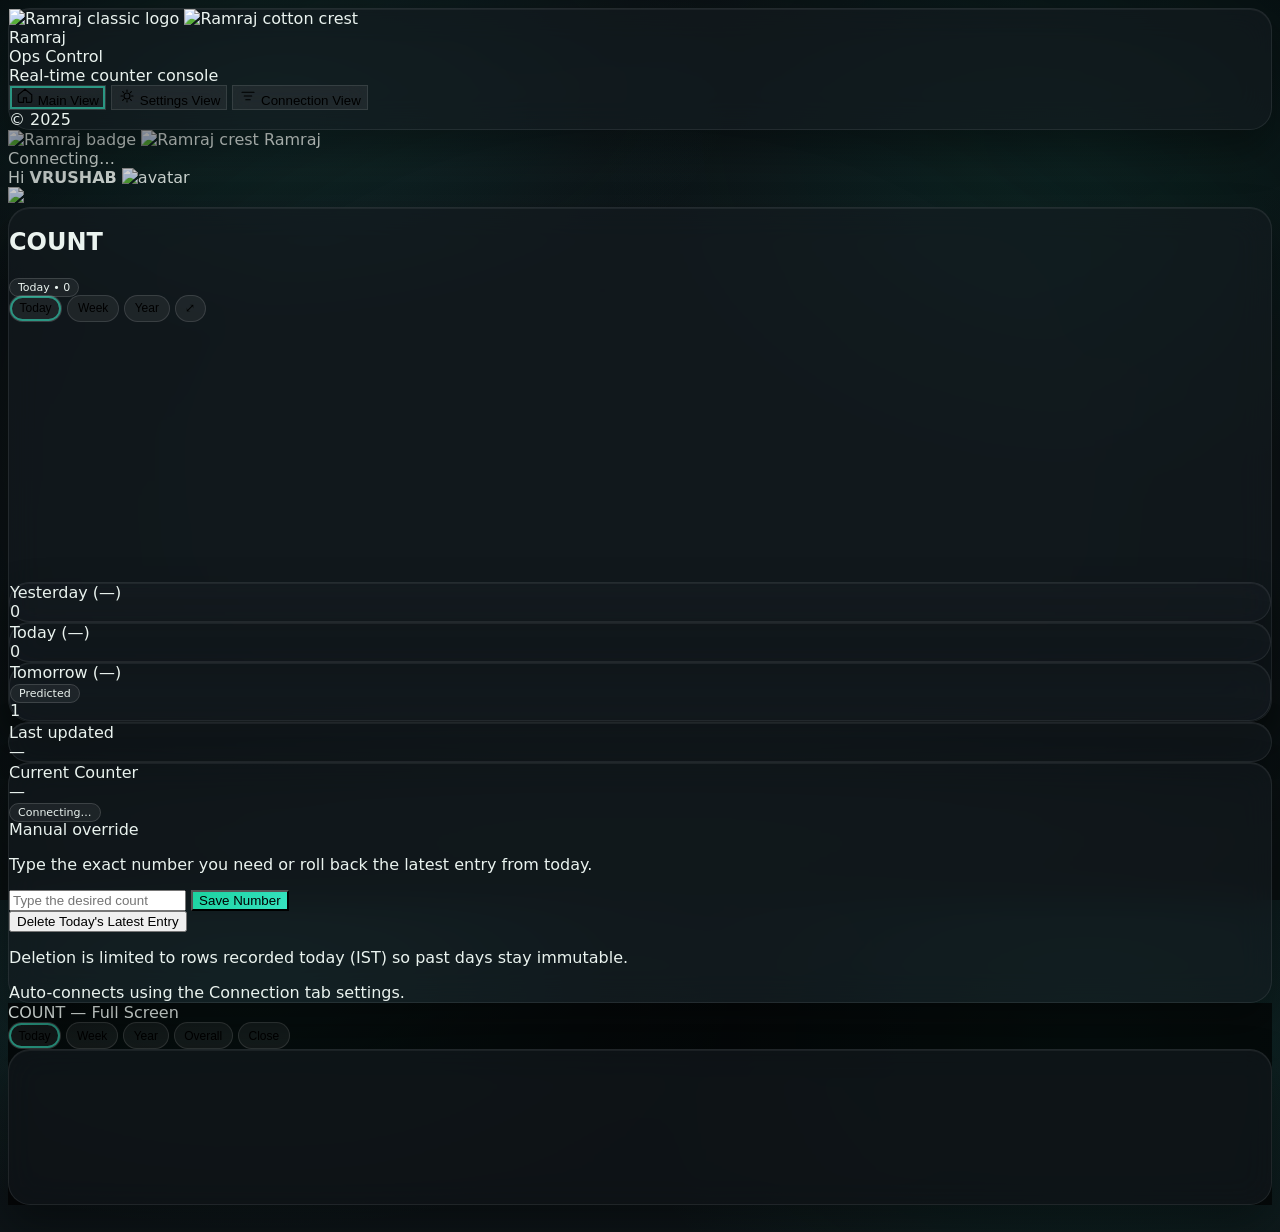
==== supabase.html @ 9b711d36 "new code" ====
<!DOCTYPE html>
<html lang="en">
<head>
  <meta charset="utf-8" />
  <meta name="viewport" content="width=device-width,initial-scale=1" />
  <title>Ramraj • Counter Dashboard</title>

  <!-- Tailwind -->
  <script src="https://cdn.tailwindcss.com"></script>
  <!-- Supabase JS v2 (Main + Connection) -->
  <script src="https://cdn.jsdelivr.net/npm/@supabase/supabase-js@2"></script>
  <!-- Chart.js -->
  <script src="https://cdn.jsdelivr.net/npm/chart.js@4.4.1/dist/chart.umd.min.js"></script>

  <style>
    :root{
      --canvas-1:#0C1216; --canvas-2:#0E1719;
      --mint-1:#1CD2A0;  --mint-2:#36E3C0;
      --purple-1:#6E64E8; --purple-2:#8E86FF;
      --ink-1:#EAF3EF; --ink-2:#A7BBB4;
      --card-bg: rgba(20,28,32,0.60); --card-ring: rgba(255,255,255,0.08);
    }
    html,body{height:100%}
    body{
      color:var(--ink-1);
      font-family: ui-sans-serif, system-ui, -apple-system, Segoe UI, Roboto, Inter, "Helvetica Neue", Arial, "Noto Sans";
      background:
        radial-gradient(800px 400px at 20% 10%, rgba(54,227,192,.12), transparent 60%),
        radial-gradient(700px 500px at 85% 15%, rgba(28,210,160,.10), transparent 70%),
        linear-gradient(180deg, var(--canvas-1), var(--canvas-2));
    }
    .vignette:before{content:"";position:fixed;inset:0;pointer-events:none;background:radial-gradient(ellipse at center, transparent 50%, rgba(0,0,0,.35) 100%);z-index:0;}
    .glass{background:var(--card-bg);backdrop-filter: blur(16px);-webkit-backdrop-filter: blur(16px);border:1px solid var(--card-ring);border-radius:22px;box-shadow:0 20px 40px rgba(0,0,0,.35),inset 0 1px 0 rgba(255,255,255,.06);}
    .rail-btn{background: rgba(255,255,255,.06);border:1px solid rgba(255,255,255,.10);backdrop-filter: blur(10px);}
    .rail-btn.active{box-shadow: inset 0 0 0 2px rgba(54,227,192,.6);background: linear-gradient(180deg, rgba(255,255,255,.06), rgba(255,255,255,.03));}
    .mint-bg{ background: linear-gradient(135deg, var(--mint-1), var(--mint-2)); }
    .tab-pane{ display:none; } .tab-pane.active{ display:block; }
    .lift:hover{ transform: translateY(-2px); transition: transform .2s ease; }
    .dot{ width:10px; height:10px; border-radius:999px; display:inline-block; }

    .conn-card{background:rgba(2,6,23,.75);border:1px solid rgb(30,41,59);border-radius:16px;box-shadow:0 8px 30px rgba(2,6,23,.35);backdrop-filter:blur(6px)}
    .mono{font-family: ui-monospace, SFMono-Regular, Menlo, Monaco, Consolas, "Liberation Mono", monospace}

    .mini-card{min-width:160px}
    .badge{font-size:11px;border:1px solid rgba(255,255,255,.14);background:rgba(255,255,255,.06);padding:.125rem .5rem;border-radius:999px}

    .day-panel{display:none}
    .day-panel.show{display:block}

    #toast{transition:opacity .25s ease, transform .25s ease}
    #toast.hide{opacity:0; transform:translate(-50%, 8px)}

    .filter-btn{font-size:12px;padding:.35rem .6rem;border-radius:999px;border:1px solid rgba(255,255,255,.12);background:rgba(255,255,255,.06)}
    .filter-btn.active{box-shadow: inset 0 0 0 2px rgba(54,227,192,.6);}

    #fs-overlay{background:rgba(0,0,0,.65);}
  </style>
</head>
<body class="vignette relative">
  <!-- Sidebar -->
  <aside class="fixed left-6 top-6 bottom-6 w-60 glass flex flex-col p-4 gap-3 z-10">
    <div class="flex flex-col gap-2 px-2 pb-2 border-b border-white/10">
      <div class="flex items-center gap-2">
        <img src="https://ramrajcotton.in/cdn/shop/files/ramraj_logo_155x@2x.jpg?v=1631932971" alt="Ramraj classic logo" class="h-10 w-auto rounded-lg bg-white/90 p-1 shadow ring-1 ring-white/40">
        <img src="https://cdn.shopify.com/s/files/1/0094/0716/8559/files/ramraj-cotton-logo_a9185bba-23f7-4ec6-82cf-dcd8f9831af5.jpg?width=220" alt="Ramraj cotton crest" class="h-10 w-auto rounded-lg bg-white/90 p-1 shadow ring-1 ring-white/40">
        <div>
          <div class="font-semibold tracking-wide">Ramraj</div>
          <div class="text-[10px] uppercase tracking-[3px] text-slate-400">Ops Control</div>
        </div>
      </div>
      <div class="text-xs text-slate-400">Real-time counter console</div>
    </div>

    <nav class="mt-2 grid gap-2 text-sm font-medium">
      <button id="nav-main" class="rail-btn rounded-xl px-3 py-2 text-left flex items-center gap-3 active">
        <svg width="18" height="18" viewBox="0 0 24 24" fill="none"><path d="M3 10.5L12 3l9 7.5v8a2 2 0 0 1-2 2h-5v-6H10v6H5a2 2 0 0 1-2-2v-8Z" stroke="currentColor" stroke-width="1.5"/></svg>
        <span>Main View</span>
      </button>
      <button id="nav-settings" class="rail-btn rounded-xl px-3 py-2 text-left flex items-center gap-3">
        <svg width="18" height="18" viewBox="0 0 24 24" fill="none"><path d="M12 8a4 4 0 1 0 0 8a4 4 0 0 0 0-8Z" stroke="currentColor" stroke-width="1.5"/><path d="M4 12h2M18 12h2M12 4v2M12 18v2M6.2 6.2l1.4 1.4M16.4 16.4l1.4 1.4M6.2 17.8l1.4-1.4M16.4 7.6l1.4-1.4" stroke="currentColor" stroke-width="1.5" stroke-linecap="round"/></svg>
        <span>Settings View</span>
      </button>
      <button id="nav-connection" class="rail-btn rounded-xl px-3 py-2 text-left flex items-center gap-3">
        <svg width="18" height="18" viewBox="0 0 24 24" fill="none"><path d="M4 7h16M7 12h10M9 17h6" stroke="currentColor" stroke-width="1.5" stroke-linecap="round"/></svg>
        <span>Connection View</span>
      </button>
    </nav>

    <div class="mt-auto text-xs text-white/60 px-2">© 2025</div>
  </aside>

  <!-- Main area -->
  <main class="pl-[19rem] pr-6 pt-6 pb-12 relative z-10 max-w-[1400px] mx-auto">
    <!-- Top Bar -->
    <header class="flex items-center gap-6 mb-6">
      <div class="flex items-center gap-3">
        <img src="https://ramrajcotton.in/cdn/shop/files/ramraj_logo_155x@2x.jpg?v=1631932971" alt="Ramraj badge" class="h-10 w-auto rounded-md bg-white/90 p-1 shadow ring-1 ring-white/30">
        <img src="https://cdn.shopify.com/s/files/1/0094/0716/8559/files/ramraj-cotton-logo_a9185bba-23f7-4ec6-82cf-dcd8f9831af5.jpg?width=200" alt="Ramraj crest" class="h-10 w-auto rounded-md bg-white/90 p-1 shadow ring-1 ring-white/30">
        <span class="text-lg font-semibold tracking-wide">Ramraj</span>
      </div>
      <div class="flex-1"></div>
      <div id="main-conn-pill" class="hidden md:inline-flex items-center gap-2 text-sm px-3 py-1 rounded-full border border-white/10 bg-white/5">
        <span class="w-2 h-2 rounded-full bg-yellow-400"></span>
        <span id="main-conn-text">Connecting…</span>
      </div>
      <div class="flex items-center gap-3 ml-3">
        <span class="text-sm opacity-90">Hi <b>VRUSHAB</b></span>
       <!-- Avatar with fullscreen click -->
<!-- Avatar thumbnail -->
<img
  id="avatar"
  class="w-9 h-9 rounded-full object-cover ring-2 ring-white/10 cursor-pointer"
  src="./123.png"
  alt="avatar"
/>

<!-- Fullscreen overlay -->
<div
  id="imageOverlay"
  class="fixed inset-0 bg-black/90 hidden items-center justify-center z-50"
>
  <img id="overlayImage" src="./123.png" class="max-w-full max-h-full rounded-xl shadow-lg" />
</div>

<script>
  const avatar = document.getElementById("avatar");
  const overlay = document.getElementById("imageOverlay");
  const overlayImage = document.getElementById("overlayImage");

  avatar.addEventListener("click", () => {
    // Show overlay and first image
    overlay.classList.remove("hidden");
    overlay.classList.add("flex");
    overlayImage.src = "./123.png";

    // After 3 seconds, switch to 111.png
    setTimeout(() => {
      overlayImage.src = "./111.png";
    }, 3000);
  });

  // Close on click
  overlay.addEventListener("click", () => {
    overlay.classList.add("hidden");
    overlay.classList.remove("flex");
  });
</script>


      </div>
    </header>

    <!-- ========== TABS ========== -->
    <!-- MAIN VIEW -->
    <section id="view-main" class="tab-pane active">
      <div class="grid grid-cols-1 lg:grid-cols-[2fr,1fr] gap-6">
        <!-- LEFT COLUMN -->
        <div class="flex flex-col gap-6">
          <!-- Chart Card -->
          <div class="glass p-5" id="weekly-card">
            <div class="flex items-center justify-between mb-3">
              <div class="flex items-center gap-3">
                <h2 class="text-lg font-semibold">COUNT</h2>
                <span class="badge" id="today-badge">Today • 0</span>
              </div>
              <!-- Filters + Fullscreen  (Overall ONLY in Fullscreen) -->
              <div class="flex items-center gap-2">
                <button class="filter-btn active" data-range="today">Today</button>
                <button class="filter-btn" data-range="week">Week</button>
                <button class="filter-btn" data-range="year">Year</button>
                <!-- Overall removed here by design -->
                <button id="btn-full" class="filter-btn" title="Full Screen">⤢</button>
              </div>
            </div>

            <div class="rounded-lg overflow-hidden relative" style="height:260px">
              <canvas id="weeklyChart"></canvas>
            </div>

            <!-- Slot/Day panel (kept) -->
            <div id="day-panel" class="day-panel mt-3">
              <div class="glass p-4">
                <div class="flex items-center justify-between">
                  <div class="font-semibold" id="day-panel-title">—</div>
                  <button id="day-panel-close" class="text-sm opacity-80 hover:opacity-100">Close ✕</button>
                </div>
                <ul id="day-panel-list" class="text-sm text-slate-200 mt-2 space-y-1"></ul>
              </div>
            </div>

            <!-- Yesterday / Today / Tomorrow -->
            <div class="mt-3 flex justify-end">
              <div class="grid grid-cols-3 gap-3">
                <div class="glass p-3 mini-card">
                  <div class="text-xs opacity-75" id="y-label">Yesterday (—)</div>
                  <div class="text-xl font-bold" id="y-val">0</div>
                </div>
                <div class="glass p-3 mini-card">
                  <div class="text-xs opacity-75" id="t-label">Today (—)</div>
                  <div class="text-xl font-bold text-emerald-400" id="t-val">0</div>
                </div>
                <div class="glass p-3 mini-card">
                  <div class="flex items-center justify-between">
                    <div class="text-xs opacity-75" id="tm-label">Tomorrow (—)</div>
                    <span class="badge opacity-80">Predicted</span>
                  </div>
                  <div class="text-xl font-bold text-purple-300" id="tm-val">1</div>
                </div>
              </div>
            </div>
          </div>

          <!-- Last updated -->
          <div class="glass p-5">
            <div class="text-sm opacity-85 mb-1">Last updated</div>
            <div class="text-base" id="main-last-update">—</div>
          </div>
        </div>

        <!-- RIGHT COLUMN: Counter -->
        <div class="glass p-6 relative">
          <div class="flex flex-wrap items-start justify-between gap-4 mb-5">
            <div>
              <div class="text-sm opacity-80">Current Counter</div>
              <div id="main-value" class="text-4xl font-extrabold text-emerald-400 mt-1">—</div>
              <div class="mt-2 text-xs">
                <span id="sync-state" class="badge">Connecting…</span>
              </div>
            </div>
            <div class="max-w-xs text-sm text-slate-300">
              <div class="text-xs uppercase tracking-[4px] text-emerald-300 mb-1">Manual override</div>
              <p>Type the exact number you need or roll back the latest entry from today.</p>
            </div>
          </div>

          <div class="flex flex-col gap-4">
            <div class="flex flex-col sm:flex-row gap-3">
              <input id="main-input" inputmode="numeric" pattern="[0-9]*" type="number" min="0"
                     class="flex-1 rounded-xl border border-white/10 bg-white/5 px-4 py-2 text-lg font-semibold tracking-wide text-emerald-100 placeholder-emerald-200/60 focus:outline-none focus:ring-2 focus:ring-emerald-400"
                     placeholder="Type the desired count">
              <button id="main-save" class="mint-bg px-5 py-2 rounded-xl text-sm font-semibold text-slate-900">Save Number</button>
            </div>
            <div class="flex flex-col sm:flex-row gap-3">
              <button id="main-delete-today" class="px-5 py-2 rounded-xl bg-rose-600/80 hover:bg-rose-600 text-sm font-semibold text-white">Delete Today's Latest Entry</button>
              <p class="text-xs text-slate-400 sm:flex-1">Deletion is limited to rows recorded today (IST) so past days stay immutable.</p>
            </div>
          </div>

          <div id="main-err" class="text-sm text-red-400 hidden mt-4"></div>
          <div class="text-xs text-slate-400 mt-2">Auto-connects using the Connection tab settings.</div>
        </div>
      </div>
    </section>

    <!-- SETTINGS (now: Motivational Quotes) -->
    <section id="view-settings" class="tab-pane">
      <div class="grid gap-6">
        <div class="glass p-8 text-center">
          <div class="text-lg font-semibold mb-1">💡 Daily Push</div>
          <div class="text-sm opacity-70 mb-5">Tap <b>New Message</b> to shuffle a fresh line.</div>
          <div id="quote-card" class="max-w-3xl mx-auto">
            <blockquote id="quote-text" class="text-2xl leading-8"></blockquote>
          </div>
          <div class="mt-6 flex items-center justify-center gap-3">
            <button id="quote-next" class="rail-btn px-4 py-2 rounded-lg">New Message</button>
            <button id="quote-shuffle" class="rail-btn px-4 py-2 rounded-lg">Shuffle Deck</button>
            <button id="quote-copy" class="rail-btn px-4 py-2 rounded-lg">Copy</button>
          </div>
        </div>

        <div class="glass p-10 text-center text-slate-300">
          <div class="text-lg font-semibold mb-2">🎛️ Randomizer (extra)</div>
          <div class="flex items-center justify-center gap-3">
            <input type="range" min="0" max="100" class="w-72">
            <button class="rail-btn px-3 py-1 rounded-lg">Shuffle</button>
          </div>
        </div>
      </div>
    </section>

    <!-- CONNECTION VIEW -->
    <section id="view-connection" class="tab-pane">
      <main class="w-full max-w-4xl mx-auto p-2 sm:p-4 space-y-6">
        <section class="conn-card p-6">
          <h1 class="text-2xl font-semibold mb-2">🔢 Supabase Number (with +100/+200/+500)</h1>
          <p class="text-slate-400 text-sm mb-4">
            Paste your details, then click <b>Connect & Load</b>.<br/>We’ll read the newest row (by <b>id desc</b>). Each action <b>creates a new row</b> with the updated number.
          </p>
          <div class="grid md:grid-cols-2 gap-4">
            <div>
              <label class="text-sm text-slate-300">Supabase URL</label>
              <input id="sb-url" class="w-full mt-1 p-2 rounded bg-slate-900 border border-slate-800 focus:outline-none focus:ring focus:ring-blue-600"
                     value="https://zovnmmdfthpbubrorsgh.supabase.co"
                     placeholder="https://YOUR-PROJECT-REF.supabase.co">
              <p class="text-xs text-slate-400 mt-1">Settings → API → Project URL</p>
            </div>
            <div>
              <label class="text-sm text-slate-300 flex items-center justify-between">
                Supabase Anon (public) Key
                <button id="toggle-key" class="text-xs text-blue-400 hover:underline" type="button">show</button>
              </label>
              <input id="sb-key" type="password" class="w-full mt-1 p-2 rounded bg-slate-900 border border-slate-800 focus:outline-none focus:ring focus:ring-blue-600"
                     value="eyJhbGciOiJIUzI1NiIsInR5cCI6IkpXVCJ9.eyJpc3MiOiJzdXBhYmFzZSIsInJlZiI6Inpvdm5tbWRmdGhwYnVicm9yc2doIiwicm9sZSI6ImFub24iLCJpYXQiOjE3NjE1NzE3ODgsImV4cCI6MjA3NzE0Nzc4OH0.92BH2sjUOgkw6iSRj1_4gt0p3eThg3QT4VK-Q4EdmBE"
                     placeholder="Paste the anon public key">
              <p class="text-xs text-slate-400 mt-1">Settings → API → anon public</p>
            </div>
            <div>
              <label class="text-sm text-slate-300">Table name</label>
              <input id="tb-name" class="w-full mt-1 p-2 rounded bg-slate-900 border border-slate-800 focus:outline-none focus:ring focus:ring-blue-600"
                     value="Companies"
                     placeholder="e.g. metrics">
              <p class="text-xs text-slate-400 mt-1">If spaces cause issues, use a view like <span class="mono">it_dept</span>.</p>
            </div>
            <div>
              <label class="text-sm text-slate-300">Number column</label>
              <input id="col-name" class="w-full mt-1 p-2 rounded bg-slate-900 border border-slate-800 focus:outline-none focus:ring focus:ring-blue-600"
                     value="Number_column"
                     placeholder="e.g. total">
              <p class="text-xs text-slate-400 mt-1">Case-sensitive if you used capitals.</p>
            </div>
          </div>
          <div class="flex items-center gap-3 mt-5">
            <button id="connect" class="bg-blue-600 hover:bg-blue-700 px-4 py-2 rounded-lg font-medium">Connect & Load</button>
            <span id="busy" class="text-slate-400 text-sm hidden">Working…</span>
            <span id="status" class="text-slate-400 text-sm"></span>
          </div>
        </section>

        <section class="conn-card p-6">
          <h2 class="text-xl font-semibold mb-3">Current Value</h2>
          <div id="value" class="text-5xl font-extrabold text-emerald-400">—</div>

          <div class="flex flex-wrap items-center gap-3 mt-6">
            <button data-add="100" class="add-btn bg-slate-800 hover:bg-slate-700 px-4 py-2 rounded">+100</button>
            <button data-add="200" class="add-btn bg-slate-800 hover:bg-slate-700 px-4 py-2 rounded">+200</button>
            <button data-add="500" class="add-btn bg-slate-800 hover:bg-slate-700 px-4 py-2 rounded">+500</button>
            <button id="refresh" class="bg-slate-800 hover:bg-slate-700 px-4 py-2 rounded">Refresh</button>
            <button id="reset" class="bg-yellow-600 hover:bg-yellow-700 px-4 py-2 rounded">Reset to 0</button>
            <button id="delete-all" class="bg-red-700 hover:bg-red-800 px-4 py-2 rounded">🗑️ Delete All Rows</button>
          </div>

          <div id="err" class="mt-4 text-sm text-red-400 hidden"></div>

          <details class="mt-6">
            <summary class="cursor-pointer text-slate-300">The exact code we just ran</summary>
            <pre id="code" class="mono text-sm bg-slate-900 border border-slate-800 rounded-lg p-4 overflow-auto"></pre>
          </details>

          <details class="mt-3">
            <summary class="cursor-pointer text-slate-300">Raw response (debug)</summary>
            <pre id="debug" class="mono text-xs bg-slate-900 border border-slate-800 rounded-lg p-4 overflow-auto"></pre>
          </details>
        </section>
      </main>
    </section>
  </main>

  <!-- Fullscreen overlay -->
  <div id="fs-overlay" class="fixed inset-0 hidden z-50">
    <div class="w-full h-full flex flex-col">
      <div class="p-4 flex items-center justify-between">
        <div class="text-lg font-semibold">COUNT — Full Screen</div>
        <div class="flex items-center gap-2">
          <button class="filter-btn active" data-range-fs="today">Today</button>
          <button class="filter-btn" data-range-fs="week">Week</button>
          <button class="filter-btn" data-range-fs="year">Year</button>
          <button class="filter-btn" data-range-fs="overall">Overall</button>
          <button id="btn-exit" class="filter-btn">Close</button>
        </div>
      </div>
      <div class="flex-1 px-6 pb-6">
        <div class="glass w-full h-full p-4">
          <canvas id="fsChart"></canvas>
        </div>
      </div>
    </div>
  </div>

  <!-- Toast -->
  <div id="toast" class="fixed bottom-6 left-1/2 -translate-x-1/2 px-3 py-2 rounded-lg bg-rose-600 text-white text-sm shadow hide opacity-0 pointer-events-none">
    <span id="toast-msg">Error</span>
  </div>

  <script>
    /* ====================== Tabs ====================== */
    const panes = {
      main: document.getElementById('view-main'),
      settings: document.getElementById('view-settings'),
      connection: document.getElementById('view-connection'),
    };
    const navs = {
      main: document.getElementById('nav-main'),
      settings: document.getElementById('nav-settings'),
      connection: document.getElementById('nav-connection'),
    };
    function showTab(name){
      Object.values(panes).forEach(p => p.classList.remove('active'));
      Object.values(navs).forEach(n => n.classList.remove('active'));
      panes[name].classList.add('active');
      navs[name].classList.add('active');
    }
    navs.main.addEventListener('click', ()=> showTab('main'));
    navs.settings.addEventListener('click', ()=> showTab('settings'));
    navs.connection.addEventListener('click', ()=> showTab('connection'));
    showTab('main');

    /* ====================== Helpers (IST) ====================== */
    const TZ = 'Asia/Kolkata';
    const F_KEY  = new Intl.DateTimeFormat('en-CA', { timeZone: TZ, year:'numeric', month:'2-digit', day:'2-digit' }); // YYYY-MM-DD
    const F_TIME = new Intl.DateTimeFormat(undefined, { timeZone: TZ, hour:'2-digit', minute:'2-digit', second:'2-digit' });

    function keyIST(date){ return F_KEY.format(date); }
    function todayKey(){ return keyIST(new Date()); }
    function dateShiftDays(d, days){ const x = new Date(d); x.setDate(x.getDate()+days); return x; }
    function toast(msg){
      const t = document.getElementById('toast'), m = document.getElementById('toast-msg');
      m.textContent = msg; t.classList.remove('hide'); t.style.opacity=1; t.style.transform='translate(-50%,0)';
      setTimeout(()=>{ t.classList.add('hide'); t.style.opacity=0; }, 1800);
    }
    function istRangeForDay(d){
      const ymd = keyIST(d);
      const start = new Date(ymd + 'T00:00:00+05:30');
      const end   = new Date(new Date(ymd + 'T00:00:00+05:30').getTime() + 24*3600*1000);
      return { startISO: start.toISOString(), endISO: end.toISOString() };
    }
    const IST_OFFSET_MIN = 330;
    const ms = (n)=>n*1000;
    function hourIST(ts){
      const utcMs = new Date(ts).getTime();
      const istMs = utcMs + IST_OFFSET_MIN*60*1000;
      return new Date(istMs).getUTCHours(); // 0-23 in IST
    }
    function isFiniteNumber(n){ return typeof n==='number' && Number.isFinite(n); }

    /* ====================== Chart.js plugin: 3 guide lines ====================== */
    const SegmentGuides = {
      id:'segmentGuides',
      afterDatasetsDraw(chart){
        const N = chart.data.labels?.length || 0;
        if(N < 2) return;
        const x = chart.scales.x, y = chart.scales.y;
        const ctx = chart.ctx;
        const positions = [0.25, 0.5, 0.75].map(p => x.getPixelForValue(Math.round((N-1)*p)));
        ctx.save();
        ctx.lineWidth = 1;
        ctx.setLineDash([4,4]);
        ctx.strokeStyle = 'rgba(255,255,255,.10)';
        positions.forEach(px=>{
          ctx.beginPath();
          ctx.moveTo(px, y.top);
          ctx.lineTo(px, y.bottom);
          ctx.stroke();
        });
        ctx.restore();
      }
    };
    Chart.register(SegmentGuides);

    /* ====================== MOTIVATIONAL QUOTES ====================== */
    const QUOTES = [
      "Be relentless. Be kind. Be the one who shows up.",
      "Small wins, every day. Momentum beats motivation.",
      "Discipline is just choosing what you want most over what you want now.",
      "Start where you are. Use what you have. Do what you can.",
      "Courage is doing it scared.",
      "No zero days — move one millimeter forward.",
      "If it matters, schedule it. If it’s scheduled, do it.",
      "Hard choices, easy life. Easy choices, hard life.",
      "Dream in decades. Execute in days.",
      "Don’t wish it were easier; wish you were better.",
      "The obstacle is the way.",
      "You don’t need permission. You need a plan.",
      "Win the morning, win the day.",
      "Fail fast. Learn faster. Never stop.",
      "Pressure is a privilege.",
      "Focus is a superpower — protect it.",
      "Better prepared than lucky.",
      "Consistency compounds.",
      "Show up. Ship it. Improve it.",
      "Make it obvious. Make it easy. Make it inevitable."
    ];
    let quoteDeck = [];
    let quoteIdx = 0;
    function shuffle(arr){
      for(let i=arr.length-1;i>0;i--){
        const j=Math.floor(Math.random()*(i+1));
        [arr[i],arr[j]]=[arr[j],arr[i]];
      }
      return arr;
    }
    function buildQuoteDeck(){
      quoteDeck = shuffle([...QUOTES]);
      quoteIdx = 0;
      localStorage.setItem('nb:quotes', JSON.stringify(quoteDeck));
    }
    function renderQuote(){
      if(!quoteDeck.length) buildQuoteDeck();
      const q = quoteDeck[quoteIdx % quoteDeck.length];
      document.getElementById('quote-text').textContent = "“" + q + "”";
      localStorage.setItem('nb:quoteIdx', String(quoteIdx));
    }
    function nextQuote(){
      quoteIdx = (quoteIdx + 1) % quoteDeck.length;
      renderQuote();
    }
    function restoreQuotes(){
      try{
        const saved = JSON.parse(localStorage.getItem('nb:quotes')||'[]');
        if(Array.isArray(saved) && saved.length===QUOTES.length) quoteDeck=saved;
        const i = Number(localStorage.getItem('nb:quoteIdx'));
        if(Number.isInteger(i)) quoteIdx=i%QUOTES.length;
      }catch{}
      if(!quoteDeck.length) buildQuoteDeck();
      renderQuote();
    }

    /* ====================== MAIN VIEW ====================== */
    (function MainView(){
      const pill = document.getElementById('main-conn-pill');
      const pillText = document.getElementById('main-conn-text');
      const valEl = document.getElementById('main-value');
      const lastUpdateEl = document.getElementById('main-last-update');
      const errEl = document.getElementById('main-err');
      const syncState = document.getElementById('sync-state');
      const manualInput = document.getElementById('main-input');
      const manualSaveBtn = document.getElementById('main-save');
      const deleteTodayBtn = document.getElementById('main-delete-today');

      const dayPanel = document.getElementById('day-panel');
      const dayPanelTitle = document.getElementById('day-panel-title');
      const dayPanelList = document.getElementById('day-panel-list');
      const dayPanelClose = document.getElementById('day-panel-close');

      const todayBadge = document.getElementById('today-badge');

      // Strip labels
      const yLabel = document.getElementById('y-label');
      const tLabel = document.getElementById('t-label');
      const tmLabel= document.getElementById('tm-label');
      const yVal = document.getElementById('y-val');
      const tVal = document.getElementById('t-val');
      const tmVal= document.getElementById('tm-val');

      const btnFull = document.getElementById('btn-full');
      const fsOverlay = document.getElementById('fs-overlay');
      const btnExit = document.getElementById('btn-exit');

      const filters = Array.from(document.querySelectorAll('.filter-btn[data-range]'));
      const fsFilters = Array.from(document.querySelectorAll('.filter-btn[data-range-fs]'));

      const getCfg = () => ({
        url:   localStorage.getItem('sb-num:sb-url')   || document.getElementById('sb-url')?.value || '',
        key:   localStorage.getItem('sb-num:sb-key')   || document.getElementById('sb-key')?.value || '',
        table: localStorage.getItem('sb-num:tb-name')  || document.getElementById('tb-name')?.value || 'Companies',
        col:   localStorage.getItem('sb-num:col-name') || document.getElementById('col-name')?.value || 'Number_column',
        tcol:  'date',
      });

      let supa = null, cfg = getCfg();
      let chart = null, fsChart = null;
      let currentMode = 'today'; // 'today' | 'week' | 'year' | 'overall' (overall only in FS)
      let currentGroups = [];    // array of arrays of timestamps for click-panel
      let currentLabels = [];
      let currentData = [];

      function setConnState(state){
        pill.classList.remove('hidden');
        const dot = pill.querySelector('span');
        if(state==='ok'){ dot.className='w-2 h-2 rounded-full bg-emerald-400'; pillText.textContent='Connected ✔'; }
        else if(state==='fail'){ dot.className='w-2 h-2 rounded-full bg-rose-400'; pillText.textContent='Failed'; }
        else { dot.className='w-2 h-2 rounded-full bg-yellow-400'; pillText.textContent='Connecting…'; }
      }
      function setSync(text, ok=true){
        syncState.textContent = text;
        syncState.style.borderColor = ok ? 'rgba(52,211,153,.35)' : 'rgba(248,113,113,.5)';
        syncState.style.background = ok ? 'rgba(16,185,129,.10)' : 'rgba(239,68,68,.12)';
      }
      function showErr(msg){ errEl.textContent = '❌ '+msg; errEl.classList.remove('hidden'); }
      function clearErr(){ errEl.textContent=''; errEl.classList.add('hidden'); }

      // Listen for "rows cleared" from Connection view to hard reset UI
      window.addEventListener('sb:rows-cleared', ()=>{
        valEl.textContent = 0;
        lastUpdateEl.textContent = '—';
        todayBadge.textContent = 'Today • 0';
        currentData = currentLabels.map(()=>0);
        if(chart){ chart.data.datasets[0].data = currentData; chart.update(); }
        buildStrip().catch(()=>{});
      });

      // Connect & bootstrap
      async function connect(){
        clearErr(); setConnState('pending'); setSync('Connecting…', true);
        cfg = getCfg();
        if(!cfg.url || !cfg.key){ setConnState('fail'); setSync('Retry', false); return showErr('Please set URL/Key in Connection view.'); }
        supa = window.supabase.createClient(cfg.url, cfg.key);
        try{
          await refreshValue();
          await buildStrip();     // yesterday/today/tomorrow
          await buildAndRender(); // chart for currentMode
          setConnState('ok'); setSync('Synced', true);
        }catch(e){ setConnState('fail'); setSync('Retry', false); showErr(e.message||String(e)); }
      }

      // Latest value + last update
      async function refreshValue(){
        const { data, error } = await supa
          .from(cfg.table)
          .select(`${cfg.col}, ${cfg.tcol}`)
          .order('id',{ascending:false})
          .limit(1);
        if(error) throw error;
        const row = data?.[0];
        const value = Number(row?.[cfg.col]);
        valEl.textContent = isFiniteNumber(value) ? value : 0;
        lastUpdateEl.textContent = row?.[cfg.tcol]
          ? new Date(row[cfg.tcol]).toLocaleString(undefined,{ timeZone: TZ })
          : '—';
      }

      // Build Yesterday/Today/Tomorrow strip (7-day window)
      async function buildStrip(){
        const now = new Date();
        const start = dateShiftDays(now,-6);
        const { startISO } = istRangeForDay(start);
        const { endISO }   = istRangeForDay(dateShiftDays(now,1));

        const pre = await supa.from(cfg.table)
          .select(`${cfg.col}, ${cfg.tcol}`)
          .lt(cfg.tcol, startISO).order(cfg.tcol, {ascending:false}).limit(1);
        if(pre.error) throw pre.error;

        const win = await supa.from(cfg.table)
          .select(`${cfg.col}, ${cfg.tcol}`)
          .gte(cfg.tcol, startISO).lt(cfg.tcol, endISO)
          .order(cfg.tcol, {ascending:true}).limit(5000);
        if(win.error) throw win.error;

        // daily buckets
        const days = [];
        for(let i=6;i>=0;i--){
          const d = dateShiftDays(now,-i);
          days.push({ key:keyIST(d), count:0, times:[] });
        }
        const rows = (pre.data?.[0] ? [pre.data[0], ...win.data] : win.data).filter(Boolean);
        for(let i=1;i<rows.length;i++){
          const prev = rows[i-1], cur = rows[i];
          const delta = Number(cur[cfg.col]||0) - Number(prev[cfg.col]||0);
          const ts = cur[cfg.tcol] ? new Date(cur[cfg.tcol]) : null;
          if(delta>0 && ts){
            const k = keyIST(ts);
            const b = days.find(x=>x.key===k);
            if(b){ b.count += delta; b.times.push(ts); }
          }
        }

        const todayIdx = 6, yIdx = 5;
        const tCount = days[todayIdx]?.count || 0;
        const yCount = days[yIdx]?.count || 0;

        const todayDate = days[todayIdx]?.key || todayKey();
        const yDate = days[yIdx]?.key || keyIST(dateShiftDays(new Date(), -1));
        const tmDate = keyIST(dateShiftDays(new Date(), 1));

        yLabel.textContent  = `Yesterday (${yDate})`;
        tLabel.textContent  = `Today (${todayDate})`;
        tmLabel.textContent = `Tomorrow (${tmDate})`;

        yVal.textContent  = String(yCount);
        tVal.textContent  = String(tCount);
        todayBadge.textContent = `Today • ${tCount}`;

        // gentle optimistic prediction
        let pred = Math.max(tCount + 1, Math.ceil(tCount * 1.05));
        if(tCount === 0 && yCount > 0) pred = Math.max(1, Math.ceil(yCount * 1.05));
        if(tCount === 0 && yCount === 0) pred = 1;
        tmVal.textContent = String(pred);
      }

      // Generic fetch rows inside [startISO, endISO)
      async function fetchRows(startISO, endISO){
        const pre = await supa.from(cfg.table)
          .select(`${cfg.col}, ${cfg.tcol}`)
          .lt(cfg.tcol, startISO).order(cfg.tcol, {ascending:false}).limit(1);
        if(pre.error) throw pre.error;

        const win = await supa.from(cfg.table)
          .select(`${cfg.col}, ${cfg.tcol}`)
          .gte(cfg.tcol, startISO).lt(cfg.tcol, endISO)
          .order(cfg.tcol, {ascending:true}).limit(10000);
        if(win.error) throw win.error;

        return (pre.data?.[0] ? [pre.data[0], ...win.data] : win.data).filter(Boolean);
      }

      // Build chart data for mode
      async function buildFor(mode){
        const now = new Date();
        if(mode==='today'){
          const { startISO, endISO } = istRangeForDay(now);
          const rows = await fetchRows(startISO, endISO);

          const labels = ['Night','Morning','Afternoon','Evening'];
          const groups = [[],[],[],[]];
          const counts = [0,0,0,0];

          for(let i=1;i<rows.length;i++){
            const prev = rows[i-1], cur = rows[i];
            const delta = Number(cur[cfg.col]||0) - Number(prev[cfg.col]||0);
            const ts = cur[cfg.tcol];
            if(delta>0 && ts){
              const h = hourIST(ts);
              const idx = (h<6)?0:(h<12)?1:(h<18)?2:3;
              counts[idx] += delta;
              groups[idx].push(new Date(ts));
            }
          }
          const slotTitle = (idx)=>['Night (00–06)','Morning (06–12)','Afternoon (12–18)','Evening (18–24)'][idx];
          return { labels, data:counts, groups, modeTitle:slotTitle };
        }

        if(mode==='week'){
          const start = dateShiftDays(now,-6);
          const { startISO } = istRangeForDay(start);
          const { endISO }   = istRangeForDay(dateShiftDays(now,1));
          const rows = await fetchRows(startISO, endISO);

          const buckets = [];
          for(let i=6;i>=0;i--){
            const d = dateShiftDays(now,-i);
            buckets.push({ date:d, key:keyIST(d), count:0, times:[] });
          }
          for(let i=1;i<rows.length;i++){
            const prev=rows[i-1], cur=rows[i];
            const delta = Number(cur[cfg.col]||0) - Number(prev[cfg.col]||0);
            const ts = cur[cfg.tcol] ? new Date(cur[cfg.tcol]) : null;
            if(delta>0 && ts){
              const k = keyIST(ts);
              const b = buckets.find(x=>x.key===k);
              if(b){ b.count += delta; b.times.push(ts); }
            }
          }
          const labels = buckets.map(b => new Date(b.date).toLocaleDateString(undefined,{weekday:'short', timeZone:TZ}));
          const data   = buckets.map(b => b.count);
          const groups = buckets.map(b => b.times);
          const title  = (idx)=>`${buckets[idx]?.key || ''}`;
          return { labels, data, groups, modeTitle:title };
        }

        if(mode==='year'){
          const y = new Date().toLocaleString('en-CA',{timeZone:TZ, year:'numeric'});
          const start = new Date(`${y}-01-01T00:00:00+05:30`);
          const end   = new Date(`${Number(y)+1}-01-01T00:00:00+05:30`);
          const rows = await fetchRows(start.toISOString(), end.toISOString());

          const months = Array.from({length:12}, (_,i)=>({i, count:0, times:[]}));
          for(let i=1;i<rows.length;i++){
            const prev=rows[i-1], cur=rows[i];
            const delta = Number(cur[cfg.col]||0) - Number(prev[cfg.col]||0);
            const ts = cur[cfg.tcol] ? new Date(cur[cfg.tcol]) : null;
            if(delta>0 && ts){
              const m = Number(new Date(ts).toLocaleString('en-CA',{ timeZone:TZ, month:'numeric'})) - 1;
              if(months[m]){ months[m].count += delta; months[m].times.push(ts); }
            }
          }
          const labels = months.map(()=> ''); // uncluttered
          const data   = months.map(m=>m.count);
          const groups = months.map(m=>m.times);
          const title  = (idx)=>`Month ${idx+1}`;
          return { labels, data, groups, modeTitle:title };
        }

        if(mode==='overall'){
          const earliest = await supa.from(cfg.table)
            .select(`${cfg.tcol}`).order(cfg.tcol,{ascending:true}).limit(1);
          const firstTs = earliest.data?.[0]?.[cfg.tcol];
          const startDate = firstTs ? new Date(firstTs) : dateShiftDays(new Date(), -365*2);
          const y = new Date(startDate.toLocaleString('en-CA',{timeZone:TZ, year:'numeric'}));
          const m = Number(new Date(startDate).toLocaleString('en-CA',{timeZone:TZ, month:'numeric'})) - 1;
          const start = new Date(`${y.getFullYear()}-${String(m+1).padStart(2,'0')}-01T00:00:00+05:30`);
          const end   = new Date(new Date().toLocaleString('en-CA',{timeZone:TZ, year:'numeric'})+'-12-31T24:00:00+05:30');
          const rows = await fetchRows(start.toISOString(), end.toISOString());

          const months = [];
          const cursor = new Date(start);
          const maxMonths = 36;
          while(cursor <= new Date() && months.length < maxMonths){
            months.push({ y: cursor.getFullYear(), m: cursor.getMonth()+1, count:0, times:[] });
            cursor.setMonth(cursor.getMonth()+1);
          }
          for(let i=1;i<rows.length;i++){
            const prev=rows[i-1], cur=rows[i];
            const delta = Number(cur[cfg.col]||0) - Number(prev[cfg.col]||0);
            const ts = cur[cfg.tcol] ? new Date(cur[cfg.tcol]) : null;
            if(delta>0 && ts){
              const yy = Number(new Date(ts).toLocaleString('en-CA',{timeZone:TZ, year:'numeric'}));
              const mm = Number(new Date(ts).toLocaleString('en-CA',{timeZone:TZ, month:'numeric'}));
              const bucket = months.find(b=>b.y===yy && b.m===mm);
              if(bucket){ bucket.count += delta; bucket.times.push(ts); }
            }
          }
          const labels = months.map(()=> '');
          const data   = months.map(b=>b.count);
          const groups = months.map(b=>b.times);
          const title  = (idx)=>`M${months[idx]?.m || ''}/${months[idx]?.y || ''}`;
          return { labels, data, groups, modeTitle:title };
        }
      }

      async function buildAndRender(){
        const { labels, data, groups, modeTitle } = await buildFor(currentMode);
        currentLabels = labels; currentData = data; currentGroups = groups;

        const ctx = document.getElementById('weeklyChart').getContext('2d');
        const grad = (c) => {
          const { chart } = c;
          const { top, bottom } = chart.chartArea || { top:0, bottom:0 };
          const g = chart.ctx.createLinearGradient(0, bottom, 0, top);
          g.addColorStop(0, 'rgba(110,100,232,0.10)');
          g.addColorStop(1, 'rgba(142,134,255,0.35)');
          return g;
        };

        const options = {
          responsive:true, maintainAspectRatio:false,
          animation:{ duration:400, easing:'easeOutCubic' },
          interaction:{ mode:'nearest', intersect:false },
          scales:{
            x:{
              grid:{display:false},
              ticks:{
                color:'rgba(234,243,239,.85)',
                font:{size:12,weight:600},
                callback: (_, i)=> (currentMode==='year' || currentMode==='overall') ? '' : (currentLabels[i] ?? '')
              }
            },
            y:{ beginAtZero:true, ticks:{ color:'rgba(234,243,239,.65)', precision:0 }, grid:{ color:'rgba(255,255,255,.06)', drawBorder:false } }
          },
          plugins:{ legend:{display:false}, tooltip:{ backgroundColor:'rgba(20,28,32,.92)', borderColor:'rgba(255,255,255,.08)', borderWidth:1, titleColor:'#EAF3EF', bodyColor:'#EAF3EF' } },
          onClick: (_, elements)=>{
            // Detail panel available in both modes; keep as-is
            if(!elements.length) return;
            const idx = elements[0].index;
            openPanel(idx, modeTitle);
          }
        };

        if(chart){
          chart.data.labels = currentLabels;
          chart.data.datasets[0].data = currentData;
          chart.update();
        }else{
          chart = new Chart(ctx, {
            type:'line',
            data:{ labels: currentLabels, datasets:[{
              label:'Count',
              data: currentData,
              tension:.35,
              fill:true,
              borderWidth:2,
              borderColor:'#8E86FF',
              backgroundColor: grad,
              pointRadius:4,
              pointHoverRadius:6,
              pointBackgroundColor:'#8E86FF',
              pointBorderWidth:0
            }]},
            options,
            plugins:[SegmentGuides]
          });
        }

        // sync fullscreen chart if open
        if(!fsOverlay.classList.contains('hidden')) renderFull();
      }

      function openPanel(idx, modeTitleFn){
        const times = currentGroups[idx] || [];
        const title = modeTitleFn(idx);
        dayPanelTitle.textContent = title;
        if(!times.length){
          dayPanelList.innerHTML = `<li class="text-slate-300">No events recorded.</li>`;
        }else{
          const items = times
            .sort((a,b)=>a-b)
            .map(t => `<li class="flex items-center gap-2"><span class="dot" style="background:linear-gradient(135deg,#1CD2A0,#36E3C0)"></span><span>${F_TIME.format(t)}</span></li>`)
            .join('');
          dayPanelList.innerHTML = items;
        }
        dayPanel.classList.add('show');
      }
      dayPanelClose.addEventListener('click', ()=> dayPanel.classList.remove('show'));

      function getManualValue(){
        if(!manualInput) return null;
        const raw = manualInput.value.trim();
        if(!raw){
          showErr('Type a number to save.');
          return null;
        }
        const value = Number(raw);
        if(!Number.isFinite(value)){
          showErr('Please enter a valid number.');
          return null;
        }
        return value;
      }

      async function insertManualValue(value){
        clearErr();
        if(!supa) return showErr('Please connect first.');
        setSync('Saving…', true);

        const prevDisplay = valEl.textContent;
        valEl.textContent = String(value);

        try{
          const cfgNow = getCfg();
          const ins = await supa.from(cfgNow.table)
            .insert({ [cfgNow.col]: value })
            .select(`id, ${cfgNow.col}, ${cfgNow.tcol}`)
            .single();

          if(ins.error) throw ins.error;

          lastUpdateEl.textContent = ins.data?.[cfgNow.tcol]
            ? new Date(ins.data[cfgNow.tcol]).toLocaleString(undefined,{ timeZone: TZ })
            : new Date().toLocaleString(undefined,{ timeZone: TZ });

          if(manualInput) manualInput.value = '';

          await refreshValue();
          await buildStrip();
          await buildAndRender();

          setSync('Synced', true);
          toast('Number saved');

        }catch(e){
          valEl.textContent = prevDisplay;
          setSync('Retry', false);
          showErr(e.message || 'Save failed');
          toast('Save failed — please try again');
        }
      }

      async function deleteLatestToday(){
        clearErr();
        if(!supa) return showErr('Please connect first.');
        setSync('Deleting…', false);

        try{
          const cfgNow = getCfg();
          const { startISO, endISO } = istRangeForDay(new Date());
          const { data, error } = await supa
            .from(cfgNow.table)
            .select(`id, ${cfgNow.col}, ${cfgNow.tcol}`)
            .gte(cfgNow.tcol, startISO).lt(cfgNow.tcol, endISO)
            .order('id',{ascending:false})
            .limit(1);
          if(error) throw error;

          const latest = data?.[0];
          if(!latest){
            setSync('Synced', true);
            return toast('No entries from today to delete.');
          }

          const del = await supa.from(cfgNow.table).delete().eq('id', latest.id);
          if(del.error) throw del.error;

          await refreshValue();
          await buildStrip();
          await buildAndRender();

          setSync('Synced', true);
          toast('Deleted today\'s latest entry');

        }catch(e){
          setSync('Retry', false);
          showErr(e.message || 'Delete failed');
          toast('Delete failed — please try again');
        }
      }

      manualSaveBtn?.addEventListener('click', ()=>{
        clearErr();
        const value = getManualValue();
        if(value !== null) insertManualValue(value);
      });
      manualInput?.addEventListener('keydown', (e)=>{
        if(e.key === 'Enter'){
          e.preventDefault();
          clearErr();
          const value = getManualValue();
          if(value !== null) insertManualValue(value);
        }
      });
      deleteTodayBtn?.addEventListener('click', ()=>{
        if(confirm('Delete today\'s most recent entry?')){
          deleteLatestToday();
        }
      });

      // Filters (Overall only in FS)
      function activateFilter(mode, fromFullscreen=false){
        if(mode==='overall' && !fromFullscreen){ return; } // block in main
        currentMode = mode;
        filters.forEach(b=>b.classList.toggle('active', b.dataset.range===mode));
        fsFilters.forEach(b=>b.classList.toggle('active', b.dataset.rangeFs===mode));
        buildAndRender();
      }
      filters.forEach(b=>b.addEventListener('click', ()=> activateFilter(b.dataset.range, false)));
      fsFilters.forEach(b=>b.addEventListener('click', ()=> activateFilter(b.dataset.rangeFs, true)));

      // Fullscreen overlay
      function renderFull(){
        const ctx = document.getElementById('fsChart').getContext('2d');
        const grad = (c) => {
          const { chart } = c;
          const { top, bottom } = chart.chartArea || { top:0, bottom:0 };
          const g = chart.ctx.createLinearGradient(0, bottom, 0, top);
          g.addColorStop(0, 'rgba(110,100,232,0.10)');
          g.addColorStop(1, 'rgba(142,134,255,0.35)');
          return g;
        };
        const options = {
          responsive:true, maintainAspectRatio:false,
          animation:{ duration:400, easing:'easeOutCubic' },
          interaction:{ mode:'nearest', intersect:false },
          scales:{
            x:{
              grid:{display:false},
              ticks:{
                color:'rgba(234,243,239,.85)',
                font:{size:12,weight:600},
                callback: (_,i)=> (currentMode==='year' || currentMode==='overall') ? '' : (currentLabels[i] ?? '')
              }
            },
            y:{ beginAtZero:true, ticks:{ color:'rgba(234,243,239,.65)', precision:0 }, grid:{ color:'rgba(255,255,255,.06)', drawBorder:false } }
          },
          plugins:{ legend:{display:false}, tooltip:{ backgroundColor:'rgba(20,28,32,.92)', borderColor:'rgba(255,255,255,.08)', borderWidth:1, titleColor:'#EAF3EF', bodyColor:'#EAF3EF' } },
        };
        if(fsChart){
          fsChart.data.labels = currentLabels;
          fsChart.data.datasets[0].data = currentData;
          fsChart.update();
        }else{
          fsChart = new Chart(ctx, {
            type:'line',
            data:{ labels: currentLabels, datasets:[{
              label:'Count',
              data: currentData,
              tension:.35,
              fill:true,
              borderWidth:2,
              borderColor:'#8E86FF',
              backgroundColor: grad,
              pointRadius:4,
              pointHoverRadius:6,
              pointBackgroundColor:'#8E86FF',
              pointBorderWidth:0
            }]},
            options,
            plugins:[SegmentGuides]
          });
        }
      }
      btnFull.addEventListener('click', ()=>{
        fsOverlay.classList.remove('hidden');
        renderFull();
      });
      btnExit.addEventListener('click', ()=>{
        fsOverlay.classList.add('hidden');
        if(fsChart){ fsChart.destroy(); fsChart = null; }
      });
      document.addEventListener('keydown', (e)=>{ if(e.key==='Escape' && !fsOverlay.classList.contains('hidden')) btnExit.click(); });

      // Kick off
      connect();
      restoreQuotes();
    })();

    /* ====================== SETTINGS QUOTES WIRING ====================== */
    (function QuotesUI(){
      document.getElementById('quote-next').addEventListener('click', nextQuote);
      document.getElementById('quote-shuffle').addEventListener('click', ()=>{
        localStorage.removeItem('nb:quotes');
        localStorage.removeItem('nb:quoteIdx');
        // rebuild via restoreQuotes in MainView init path (already called)
        const ev = new Event('click'); document.getElementById('quote-next').dispatchEvent(ev);
      });
      document.getElementById('quote-copy').addEventListener('click', async ()=>{
        try{
          const t = document.getElementById('quote-text').textContent || '';
          await navigator.clipboard.writeText(t);
          const toastMsg = document.getElementById('toast-msg'); toastMsg.textContent = 'Copied!';
          const toastEl = document.getElementById('toast'); toastEl.classList.remove('hide'); toastEl.style.opacity=1;
          setTimeout(()=>{ toastEl.classList.add('hide'); toastEl.style.opacity=0; }, 1000);
        }catch{}
      });
    })();

    /* ====================== CONNECTION VIEW ====================== */
    (function ConnectionView(){
      const byId = (id)=>document.getElementById(id);
      const fields = ["sb-url","sb-key","col-name","tb-name"];
      let supabaseClient = null;
      let currentRow = null;

      window.addEventListener("DOMContentLoaded", ()=>{
        fields.forEach(f=>{
          const v = localStorage.getItem("sb-num:"+f);
          if(v) byId(f).value = v;
        });
      });
      fields.forEach(f=>byId(f)?.addEventListener("input",()=>localStorage.setItem("sb-num:"+f,byId(f).value)));

      function safeEl(id){ return byId(id) || { addEventListener:()=>{}, classList:{toggle:()=>{},add:()=>{},remove:()=>{}}, value:"", textContent:"" }; }

      safeEl("toggle-key").addEventListener("click",()=>{
        const i=byId("sb-key"); if(!i) return;
        i.type=i.type==="password"?"text":"password";
        safeEl("toggle-key").textContent=i.type==="password"?"show":"hide";
      });

      safeEl("connect").addEventListener("click",connectAndLoad);
      safeEl("refresh").addEventListener("click",loadValue);
      safeEl("reset").addEventListener("click",()=>insertExact(0,true));
      safeEl("delete-all").addEventListener("click",deleteAllRows);
      document.querySelectorAll(".add-btn").forEach(b=>b.addEventListener("click",()=>increment(Number(b.dataset.add))));

      function setBusy(f){ safeEl("busy").classList.toggle("hidden",!f); }
      function clearErr(){ safeEl("err").classList.add("hidden"); safeEl("err").textContent=""; }
      function showErr(m){ safeEl("err").textContent="❌ "+m; safeEl("err").classList.remove("hidden"); setBusy(false); }

      async function connectAndLoad(){
        clearErr(); setBusy(true); safeEl("status").textContent="";
        const url=byId("sb-url")?.value?.trim(), key=byId("sb-key")?.value?.trim();
        if(!url||!key){ showErr("Please fill URL and Key."); return; }
        supabaseClient = window.supabase.createClient(url,key);
        try{
          await ensureRowExistsAndPickLatest(); await loadValue();
          safeEl("status").textContent="Connected ✔";
        }catch(e){ showErr(e.message||String(e)); }
        finally{ setBusy(false); }
      }

      async function ensureRowExistsAndPickLatest(){
        const table=byId("tb-name").value.trim();
        let {data,error}=await supabaseClient.from(table).select("*").order("id",{ascending:false}).limit(1);
        if(error) throw error;
        if(!data||data.length===0){
          const col=byId("col-name").value.trim();
          ({data,error}=await supabaseClient.from(table).insert({[col]:0}).select("*").single());
          if(error) throw error;
        }else data=data[0];
        currentRow=data;
      }

      async function loadValue(){
        if(!supabaseClient) return showErr("Connect first.");
        clearErr(); setBusy(true);
        try{
          const table=byId("tb-name").value.trim();
          let {data,error}=await supabaseClient.from(table).select("*").order("id",{ascending:false}).limit(1);
          if(error) throw error;
          currentRow=data?.[0]||{};
          const col=byId("col-name").value.trim();
          byId("value").textContent=Number(currentRow?.[col]??0)||"—";
        }catch(e){ showErr(e.message); }
        finally{ setBusy(false); }
      }

      async function increment(d){
        const col=byId("col-name").value.trim();
        const base=Number(currentRow?.[col]??0);
        await insertExact(base+d,false);
      }

      async function insertExact(nextVal,isReset=false){
        if(!supabaseClient) return showErr("Connect first.");
        clearErr(); setBusy(true);
        try{
          const table=byId("tb-name").value.trim();
          const {data,error}=await supabaseClient.from(table).insert({[ byId("col-name").value.trim() ]:nextVal}).select("*").single();
          if(error) throw error;
          currentRow=data;
          byId("value").textContent=nextVal;
          publishRunCode(isReset?"insert reset row":"insert new row", {data,error});
        }catch(e){ showErr(e.message); }
        finally{ setBusy(false); }
      }

      async function deleteAllRows(){
        if(!supabaseClient) return showErr("Connect first.");
        if(!confirm("Are you sure you want to delete ALL rows in this table?")) return;
        clearErr(); setBusy(true);
        try{
          const table=byId("tb-name").value.trim();
          const {error}=await supabaseClient.from(table).delete().neq("id",0);
          if(error) throw error;
          byId("value").textContent="—";
          publishRunCode("delete all rows",{data:"All rows deleted"});
          // notify Main view to reset its UI immediately
          window.dispatchEvent(new CustomEvent('sb:rows-cleared', { detail:{ table } }));
        }catch(e){ showErr(e.message); }
        finally{ setBusy(false); }
      }

      function publishRunCode(title,resp){
        const url=byId("sb-url").value.trim(), key=byId("sb-key").value.trim(), table=byId("tb-name").value.trim(), col=byId("col-name").value.trim();
        byId("code").textContent=
`import { createClient } from '@supabase/supabase-js'
const supabase=createClient('${escapeJs(url)}','${escapeJs(key)}')

// Insert or delete example
await supabase
  .from('${escapeJs(table)}')
  .insert({ '${escapeJs(col)}': NEXT_VALUE })
  .select('*')

// or delete all rows
await supabase
  .from('${escapeJs(table)}')
  .delete()
  .neq('id',0)`;
        byId("debug").textContent=JSON.stringify({title,...resp},null,2);
      }
      function escapeJs(s){return String(s).replaceAll("\\\\","\\\\\\\\").replaceAll("`","\\`").replaceAll("'","\\'");}
    })();
  </script>
</body>
</html>
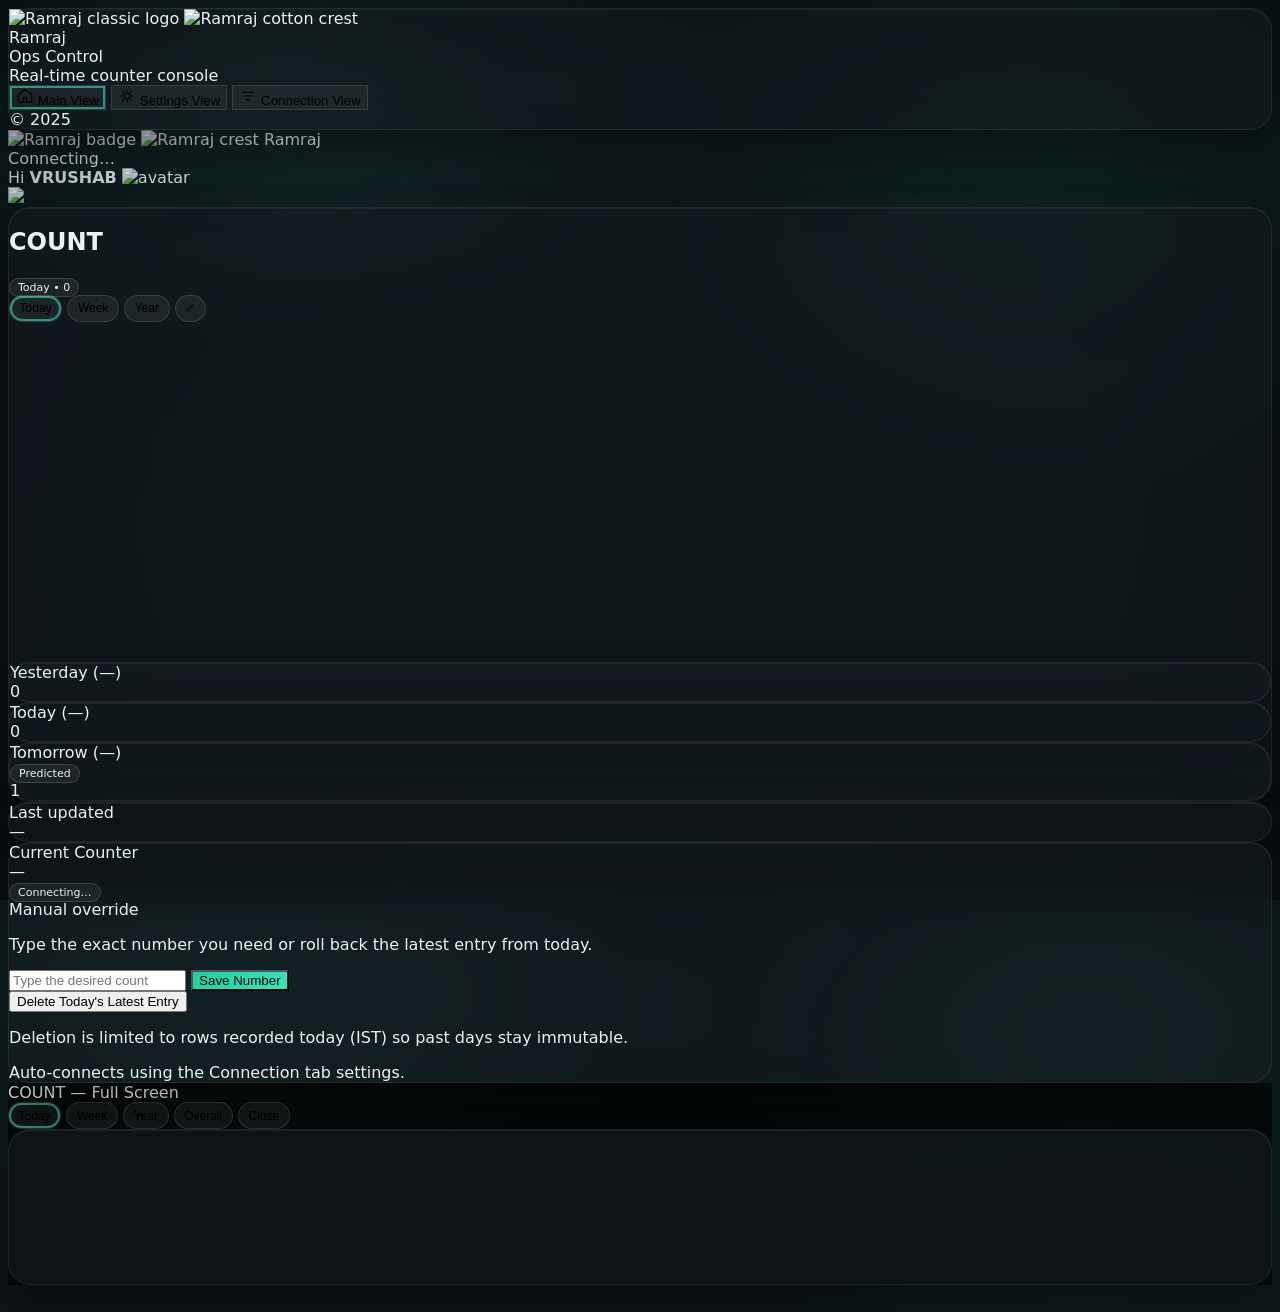
==== commit 16266d3f: "update" ====
--- a/supabase.html
+++ b/supabase.html
@@ -54,11 +54,34 @@
     .filter-btn.active{box-shadow: inset 0 0 0 2px rgba(54,227,192,.6);}
 
     #fs-overlay{background:rgba(0,0,0,.65);}
+
+    .main-shell{transition:padding .2s ease, margin .2s ease;}
+
+    @media (max-width: 1200px){
+      body{padding:0 0 2rem;}
+    }
+    @media (max-width: 1024px){
+      aside{
+        position:relative;
+        left:auto; right:auto; top:auto; bottom:auto;
+        width:auto;
+        margin:1.25rem 1rem 0;
+      }
+      .main-shell{
+        padding-left:1rem !important;
+        padding-right:1rem !important;
+      }
+    }
+    @media (max-width: 640px){
+      .responsive-header{flex-direction:column; align-items:flex-start;}
+      #weekly-card canvas{min-height:220px;}
+      #weekly-card .chart-shell{height:clamp(220px,45vh,360px);}
+    }
   </style>
 </head>
 <body class="vignette relative">
   <!-- Sidebar -->
-  <aside class="fixed left-6 top-6 bottom-6 w-60 glass flex flex-col p-4 gap-3 z-10">
+  <aside class="glass flex flex-col p-4 gap-3 z-10 w-full max-w-2xl mx-auto lg:mx-0 lg:w-60 relative lg:fixed lg:left-6 lg:top-6 lg:bottom-6">
     <div class="flex flex-col gap-2 px-2 pb-2 border-b border-white/10">
       <div class="flex items-center gap-2">
         <img src="https://ramrajcotton.in/cdn/shop/files/ramraj_logo_155x@2x.jpg?v=1631932971" alt="Ramraj classic logo" class="h-10 w-auto rounded-lg bg-white/90 p-1 shadow ring-1 ring-white/40">
@@ -90,9 +113,9 @@
   </aside>
 
   <!-- Main area -->
-  <main class="pl-[19rem] pr-6 pt-6 pb-12 relative z-10 max-w-[1400px] mx-auto">
+  <main class="main-shell max-w-[1400px] mx-auto px-4 lg:px-6 lg:pl-[19rem] pt-6 pb-16 lg:pb-12 relative z-10">
     <!-- Top Bar -->
-    <header class="flex items-center gap-6 mb-6">
+    <header class="responsive-header flex flex-wrap items-center gap-5 mb-6 w-full">
       <div class="flex items-center gap-3">
         <img src="https://ramrajcotton.in/cdn/shop/files/ramraj_logo_155x@2x.jpg?v=1631932971" alt="Ramraj badge" class="h-10 w-auto rounded-md bg-white/90 p-1 shadow ring-1 ring-white/30">
         <img src="https://cdn.shopify.com/s/files/1/0094/0716/8559/files/ramraj-cotton-logo_a9185bba-23f7-4ec6-82cf-dcd8f9831af5.jpg?width=200" alt="Ramraj crest" class="h-10 w-auto rounded-md bg-white/90 p-1 shadow ring-1 ring-white/30">
@@ -173,7 +196,7 @@
               </div>
             </div>
 
-            <div class="rounded-lg overflow-hidden relative" style="height:260px">
+            <div class="chart-shell rounded-lg overflow-hidden relative" style="height:clamp(240px,42vh,340px)">
               <canvas id="weeklyChart"></canvas>
             </div>
 
@@ -318,6 +341,13 @@
                      placeholder="e.g. total">
               <p class="text-xs text-slate-400 mt-1">Case-sensitive if you used capitals.</p>
             </div>
+            <div class="md:col-span-2">
+              <label class="text-sm text-slate-300">Timestamp column</label>
+              <input id="tcol-name" class="w-full mt-1 p-2 rounded bg-slate-900 border border-slate-800 focus:outline-none focus:ring focus:ring-blue-600"
+                     value="date"
+                     placeholder="e.g. created_at">
+              <p class="text-xs text-slate-400 mt-1">This is the column we group by for the chart/strips (use your <span class="mono">created_at</span> or trigger column).</p>
+            </div>
           </div>
           <div class="flex items-center gap-3 mt-5">
             <button id="connect" class="bg-blue-600 hover:bg-blue-700 px-4 py-2 rounded-lg font-medium">Connect & Load</button>
@@ -553,7 +583,7 @@
         key:   localStorage.getItem('sb-num:sb-key')   || document.getElementById('sb-key')?.value || '',
         table: localStorage.getItem('sb-num:tb-name')  || document.getElementById('tb-name')?.value || 'Companies',
         col:   localStorage.getItem('sb-num:col-name') || document.getElementById('col-name')?.value || 'Number_column',
-        tcol:  'date',
+        tcol:  localStorage.getItem('sb-num:tcol-name') || document.getElementById('tcol-name')?.value || 'date',
       });
 
       let supa = null, cfg = getCfg();
@@ -1104,7 +1134,7 @@
     /* ====================== CONNECTION VIEW ====================== */
     (function ConnectionView(){
       const byId = (id)=>document.getElementById(id);
-      const fields = ["sb-url","sb-key","col-name","tb-name"];
+      const fields = ["sb-url","sb-key","col-name","tb-name","tcol-name"];
       let supabaseClient = null;
       let currentRow = null;
 
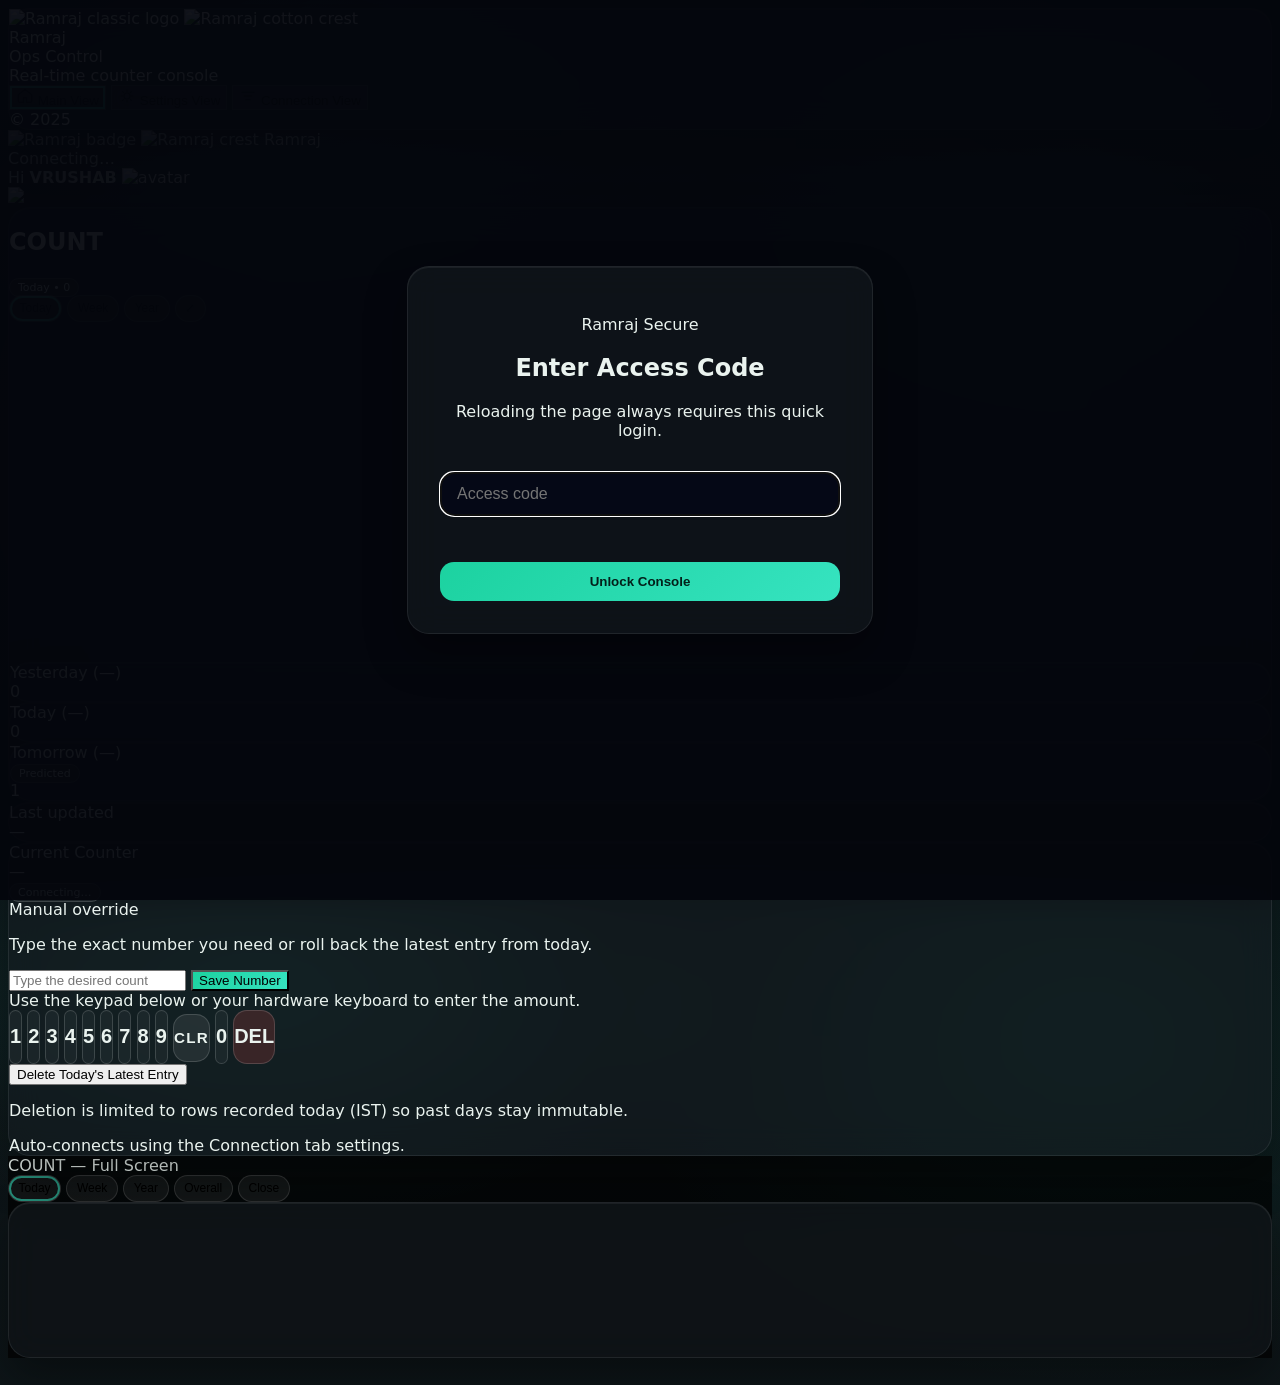
==== commit 5cb4a64f: "poasjfdaff" ====
--- a/supabase.html
+++ b/supabase.html
@@ -55,6 +55,19 @@
 
     #fs-overlay{background:rgba(0,0,0,.65);}
 
+    .login-overlay{position:fixed;inset:0;background:rgba(4,6,12,.94);display:flex;align-items:center;justify-content:center;z-index:50;padding:1.5rem;}
+    .login-card{width:min(400px,90vw);padding:2rem;display:flex;flex-direction:column;gap:1rem;text-align:center;}
+    .login-card input{border-radius:14px;border:1px solid rgba(255,255,255,.15);background:rgba(2,6,23,.65);padding:.75rem 1rem;font-size:1rem;color:var(--ink-1);}
+    .login-card button{border-radius:14px;background:linear-gradient(135deg,var(--mint-1),var(--mint-2));color:#03201a;font-weight:600;padding:.75rem;border:none;cursor:pointer;}
+    .login-card button:active{transform:translateY(1px);}
+    .login-error{color:#fca5a5;font-size:.85rem;min-height:1em;}
+
+    .keypad{user-select:none;}
+    .keypad button{border-radius:14px;border:1px solid rgba(255,255,255,.15);background:rgba(255,255,255,.04);padding:.9rem 0;font-size:1.25rem;font-weight:600;color:var(--ink-1);transition:background .15s ease,transform .15s ease;}
+    .keypad button:active{transform:scale(.97);background:rgba(255,255,255,.08);}
+    .keypad button[data-action="clear"]{background:rgba(255,255,255,.08);font-size:.95rem;letter-spacing:.08em;}
+    .keypad button[data-action="del"]{background:rgba(239,68,68,.18);}
+
     .main-shell{transition:padding .2s ease, margin .2s ease;}
 
     @media (max-width: 1200px){
@@ -80,6 +93,18 @@
   </style>
 </head>
 <body class="vignette relative">
+  <div id="login-overlay" class="login-overlay">
+    <form id="login-form" class="login-card glass">
+      <div>
+        <p class="text-xs uppercase tracking-[6px] text-emerald-200 mb-1">Ramraj Secure</p>
+        <h2 class="text-2xl font-bold mb-2">Enter Access Code</h2>
+        <p class="text-sm text-slate-300">Reloading the page always requires this quick login.</p>
+      </div>
+      <input id="login-input" type="password" autocomplete="off" placeholder="Access code" />
+      <div id="login-error" class="login-error"></div>
+      <button type="submit">Unlock Console</button>
+    </form>
+  </div>
   <!-- Sidebar -->
   <aside class="glass flex flex-col p-4 gap-3 z-10 w-full max-w-2xl mx-auto lg:mx-0 lg:w-60 relative lg:fixed lg:left-6 lg:top-6 lg:bottom-6">
     <div class="flex flex-col gap-2 px-2 pb-2 border-b border-white/10">
@@ -262,6 +287,21 @@
                      class="flex-1 rounded-xl border border-white/10 bg-white/5 px-4 py-2 text-lg font-semibold tracking-wide text-emerald-100 placeholder-emerald-200/60 focus:outline-none focus:ring-2 focus:ring-emerald-400"
                      placeholder="Type the desired count">
               <button id="main-save" class="mint-bg px-5 py-2 rounded-xl text-sm font-semibold text-slate-900">Save Number</button>
+            </div>
+            <div class="text-xs text-slate-400">Use the keypad below or your hardware keyboard to enter the amount.</div>
+            <div id="amount-keypad" class="keypad grid grid-cols-3 gap-2">
+              <button type="button" data-key="1">1</button>
+              <button type="button" data-key="2">2</button>
+              <button type="button" data-key="3">3</button>
+              <button type="button" data-key="4">4</button>
+              <button type="button" data-key="5">5</button>
+              <button type="button" data-key="6">6</button>
+              <button type="button" data-key="7">7</button>
+              <button type="button" data-key="8">8</button>
+              <button type="button" data-key="9">9</button>
+              <button type="button" data-action="clear">CLR</button>
+              <button type="button" data-key="0">0</button>
+              <button type="button" data-action="del">DEL</button>
             </div>
             <div class="flex flex-col sm:flex-row gap-3">
               <button id="main-delete-today" class="px-5 py-2 rounded-xl bg-rose-600/80 hover:bg-rose-600 text-sm font-semibold text-white">Delete Today's Latest Entry</button>
@@ -434,6 +474,44 @@
     navs.connection.addEventListener('click', ()=> showTab('connection'));
     showTab('main');
 
+    /* ====================== Login gate ====================== */
+    const ACCESS_CODE = 'ramraj';
+    const loginOverlay = document.getElementById('login-overlay');
+    const loginForm = document.getElementById('login-form');
+    const loginInput = document.getElementById('login-input');
+    const loginError = document.getElementById('login-error');
+
+    function showLogin(message=''){
+      loginOverlay?.classList.remove('hidden');
+      loginError.textContent = message;
+      if(loginInput){
+        loginInput.value = '';
+        setTimeout(()=> loginInput.focus(), 50);
+      }
+    }
+    function hideLogin(){
+      loginOverlay?.classList.add('hidden');
+      document.getElementById('main-input')?.focus();
+    }
+    loginForm?.addEventListener('submit', (e)=>{
+      e.preventDefault();
+      const attempt = (loginInput?.value || '').trim().toLowerCase();
+      if(!attempt){
+        loginError.textContent = 'Please enter the access code.';
+        loginInput?.focus();
+        return;
+      }
+      if(attempt !== ACCESS_CODE){
+        loginError.textContent = 'Incorrect code. Try again.';
+        loginInput?.focus();
+        loginInput?.select();
+        return;
+      }
+      loginError.textContent = '';
+      hideLogin();
+    });
+    window.addEventListener('load', ()=> showLogin());
+
     /* ====================== Helpers (IST) ====================== */
     const TZ = 'Asia/Kolkata';
     const F_KEY  = new Intl.DateTimeFormat('en-CA', { timeZone: TZ, year:'numeric', month:'2-digit', day:'2-digit' }); // YYYY-MM-DD
@@ -555,6 +633,23 @@
       const manualInput = document.getElementById('main-input');
       const manualSaveBtn = document.getElementById('main-save');
       const deleteTodayBtn = document.getElementById('main-delete-today');
+      const keypad = document.getElementById('amount-keypad');
+
+      keypad?.addEventListener('click', (event)=>{
+        const btn = event.target.closest('button');
+        if(!btn || !manualInput) return;
+        manualInput.focus();
+        const { key } = btn.dataset;
+        const action = btn.dataset.action;
+        if(action === 'clear'){
+          manualInput.value = '';
+        }else if(action === 'del'){
+          manualInput.value = manualInput.value.slice(0, -1);
+        }else if(key){
+          manualInput.value = (manualInput.value || '') + key;
+        }
+        manualInput.dispatchEvent(new Event('input', { bubbles:true }));
+      });
 
       const dayPanel = document.getElementById('day-panel');
       const dayPanelTitle = document.getElementById('day-panel-title');
